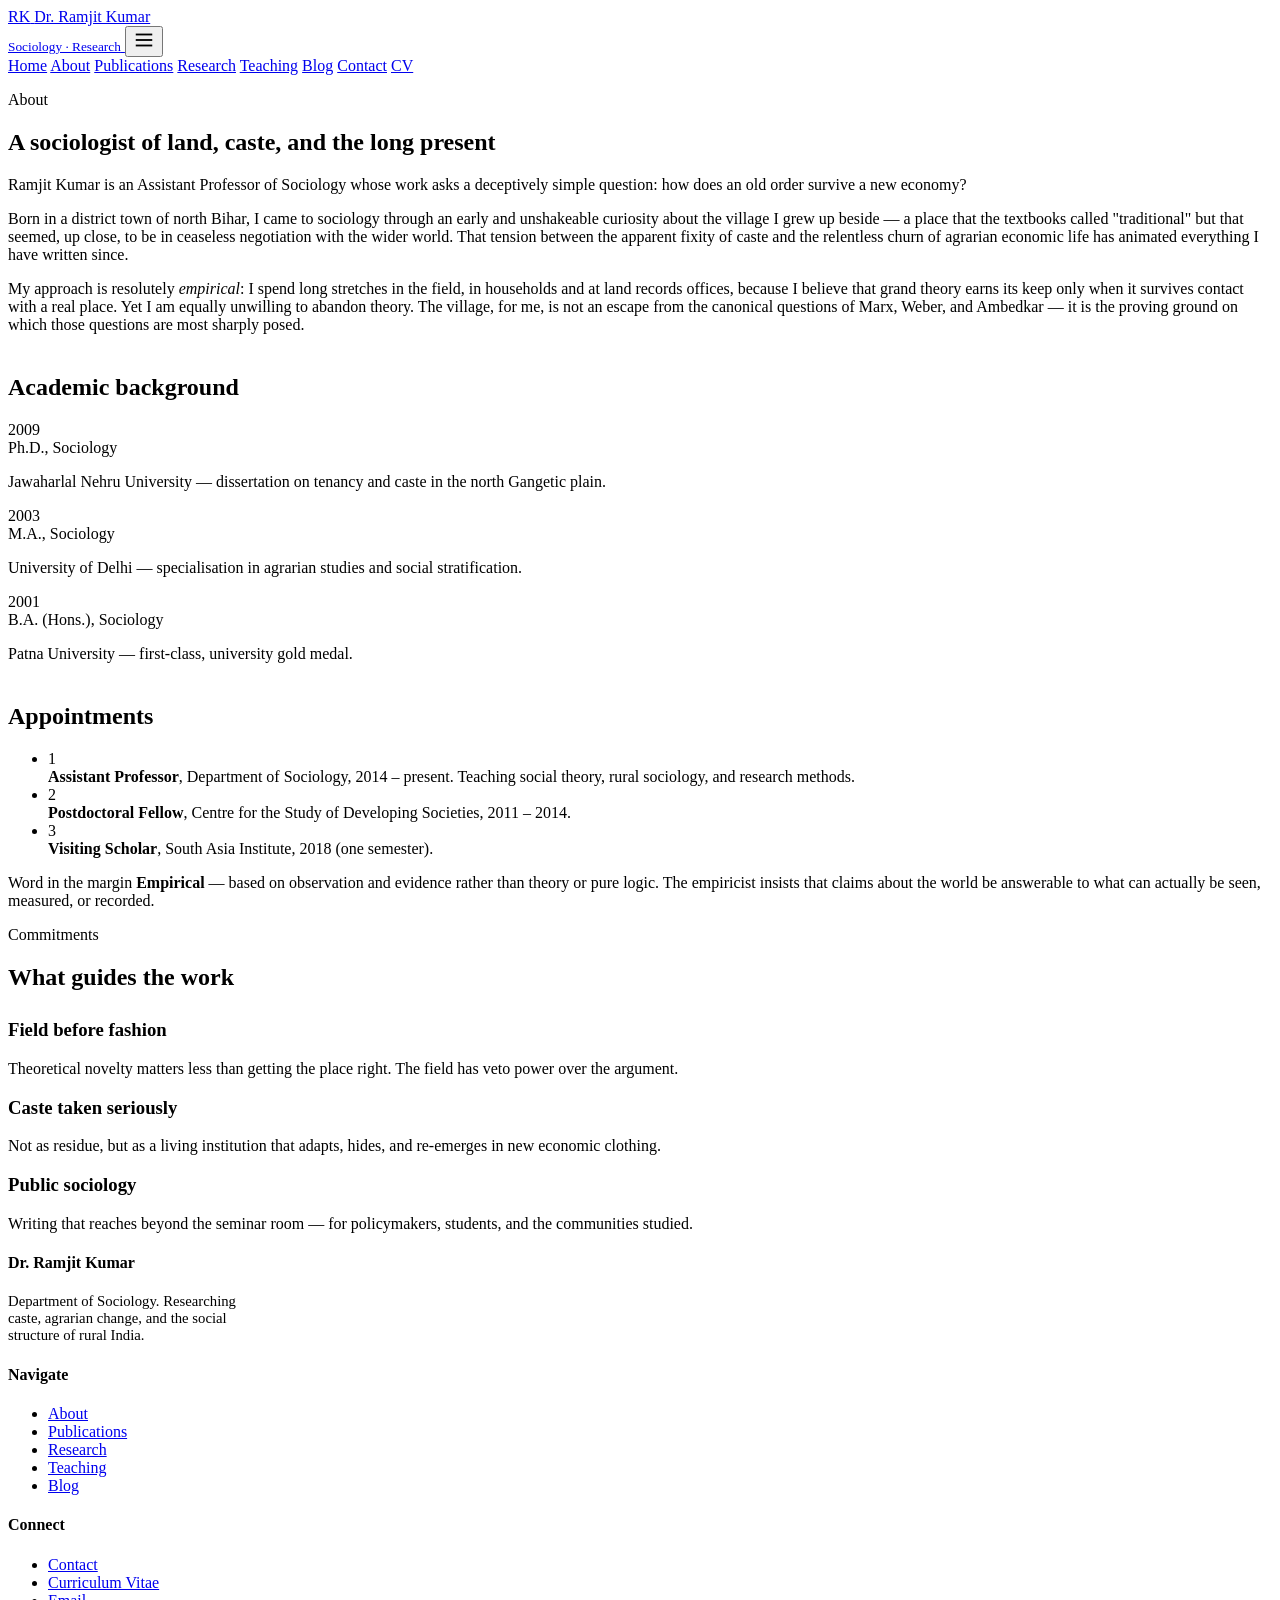
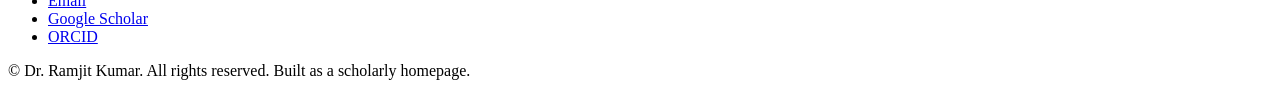
==== about.html @ 221a031c "Add files via upload" ====
<!DOCTYPE html>
<html lang="en">
<head>
<meta charset="UTF-8">
<meta name="viewport" content="width=device-width, initial-scale=1">
<title>About — Dr. Ramjit Kumar</title>
<meta name="description" content="Biography, academic background, and intellectual commitments of Dr. Ramjit Kumar.">
<link rel="preconnect" href="https://fonts.googleapis.com">
<link rel="preconnect" href="https://fonts.gstatic.com" crossorigin>
<link href="https://fonts.googleapis.com/css2?family=Crimson+Pro:ital,wght@0,400;0,600;0,700;1,400;1,600&family=Inter:wght@400;500;600&display=swap" rel="stylesheet">
<link rel="stylesheet" href="css/style.css">
</head>
<body>
<header class="site-head">
  <div class="wrap site-head__inner">
    <a class="brand" href="index.html">
      <span class="brand__mark">RK</span>
      <span>Dr. Ramjit Kumar<br><small>Sociology · Research</small></span>
    </a>
    <button class="nav-toggle" aria-label="Open menu" aria-expanded="false" aria-controls="nav">
      <svg width="22" height="22" viewBox="0 0 24 24" fill="none" stroke="currentColor" stroke-width="2"><line x1="3" y1="6" x2="21" y2="6"/><line x1="3" y1="12" x2="21" y2="12"/><line x1="3" y1="18" x2="21" y2="18"/></svg>
    </button>
    <nav class="nav" id="nav">
      <a href="index.html">Home</a>
      <a href="about.html" class="active">About</a>
      <a href="publications.html">Publications</a>
      <a href="research.html">Research</a>
      <a href="teaching.html">Teaching</a>
      <a href="blog.html">Blog</a>
      <a href="contact.html">Contact</a>
      <a href="cv.html" class="nav__cv">CV</a>
    </nav>
  </div>
</header>
<main>
  <section class="page-hero">
    <div class="wrap">
      <p class="eyebrow reveal">About</p>
      <h1 class="reveal">A sociologist of land, caste, and the long present</h1>
    </div>
  </section>

  <section class="section">
    <div class="wrap annotated">
      <div class="annotated__body">
        <p class="lede reveal">Ramjit Kumar is an Assistant Professor of Sociology whose work asks a deceptively simple question: how does an old order survive a new economy?</p>
        <p class="reveal">Born in a district town of north Bihar, I came to sociology through an early and unshakeable curiosity about the village I grew up beside — a place that the textbooks called "traditional" but that seemed, up close, to be in ceaseless negotiation with the wider world. That tension between the apparent fixity of caste and the relentless churn of agrarian economic life has animated everything I have written since.</p>
        <p class="reveal">My approach is resolutely <em>empirical</em>: I spend long stretches in the field, in households and at land records offices, because I believe that grand theory earns its keep only when it survives contact with a real place. Yet I am equally unwilling to abandon theory. The village, for me, is not an escape from the canonical questions of Marx, Weber, and Ambedkar — it is the proving ground on which those questions are most sharply posed.</p>

        <h2 class="reveal" style="margin-top:2.5rem;">Academic background</h2>
        <div class="timeline reveal" style="margin-top:1.2rem;">
          <div class="timeline__item">
            <div class="timeline__when">2009</div>
            <div class="timeline__what">Ph.D., Sociology</div>
            <p>Jawaharlal Nehru University — dissertation on tenancy and caste in the north Gangetic plain.</p>
          </div>
          <div class="timeline__item">
            <div class="timeline__when">2003</div>
            <div class="timeline__what">M.A., Sociology</div>
            <p>University of Delhi — specialisation in agrarian studies and social stratification.</p>
          </div>
          <div class="timeline__item">
            <div class="timeline__when">2001</div>
            <div class="timeline__what">B.A. (Hons.), Sociology</div>
            <p>Patna University — first-class, university gold medal.</p>
          </div>
        </div>

        <h2 class="reveal" style="margin-top:2.5rem;">Appointments</h2>
        <ul class="feature-list reveal" style="margin-top:1.2rem;">
          <li><span class="n">1</span><div><strong>Assistant Professor</strong>, Department of Sociology, 2014 – present. Teaching social theory, rural sociology, and research methods.</div></li>
          <li><span class="n">2</span><div><strong>Postdoctoral Fellow</strong>, Centre for the Study of Developing Societies, 2011 – 2014.</div></li>
          <li><span class="n">3</span><div><strong>Visiting Scholar</strong>, South Asia Institute, 2018 (one semester).</div></li>
        </ul>
      </div>
      <aside class="margin-note reveal">
        <span>Word in the margin</span>
        <strong>Empirical</strong> — based on observation and evidence rather than theory or pure logic. The empiricist insists that claims about the world be answerable to what can actually be seen, measured, or recorded.
      </aside>
    </div>
  </section>

  <section class="section section--alt">
    <div class="wrap narrow">
      <p class="eyebrow reveal">Commitments</p>
      <h2 class="reveal">What guides the work</h2>
      <div class="cards" style="margin-top:1.8rem;">
        <div class="card reveal"><h3>Field before fashion</h3><p>Theoretical novelty matters less than getting the place right. The field has veto power over the argument.</p></div>
        <div class="card reveal"><h3>Caste taken seriously</h3><p>Not as residue, but as a living institution that adapts, hides, and re-emerges in new economic clothing.</p></div>
        <div class="card reveal"><h3>Public sociology</h3><p>Writing that reaches beyond the seminar room — for policymakers, students, and the communities studied.</p></div>
      </div>
    </div>
  </section>
</main>
<footer class="site-foot">
  <div class="wrap">
    <div class="foot-grid">
      <div>
        <h4>Dr. Ramjit Kumar</h4>
        <p style="font-size:.92rem; max-width:34ch;">Department of Sociology. Researching caste, agrarian change, and the social structure of rural India.</p>
      </div>
      <div>
        <h4>Navigate</h4>
        <ul>
          <li><a href="about.html">About</a></li>
          <li><a href="publications.html">Publications</a></li>
          <li><a href="research.html">Research</a></li>
          <li><a href="teaching.html">Teaching</a></li>
          <li><a href="blog.html">Blog</a></li>
        </ul>
      </div>
      <div>
        <h4>Connect</h4>
        <ul>
          <li><a href="contact.html">Contact</a></li>
          <li><a href="cv.html">Curriculum Vitae</a></li>
          <li><a href="mailto:ramjit.kumar@university.edu">Email</a></li>
          <li><a href="#">Google Scholar</a></li>
          <li><a href="#">ORCID</a></li>
        </ul>
      </div>
    </div>
    <div class="foot-bottom">
      <span>© <span data-year></span> Dr. Ramjit Kumar. All rights reserved.</span>
      <span>Built as a scholarly homepage.</span>
    </div>
  </div>
</footer>
<script src="js/main.js"></script>
</body>
</html>
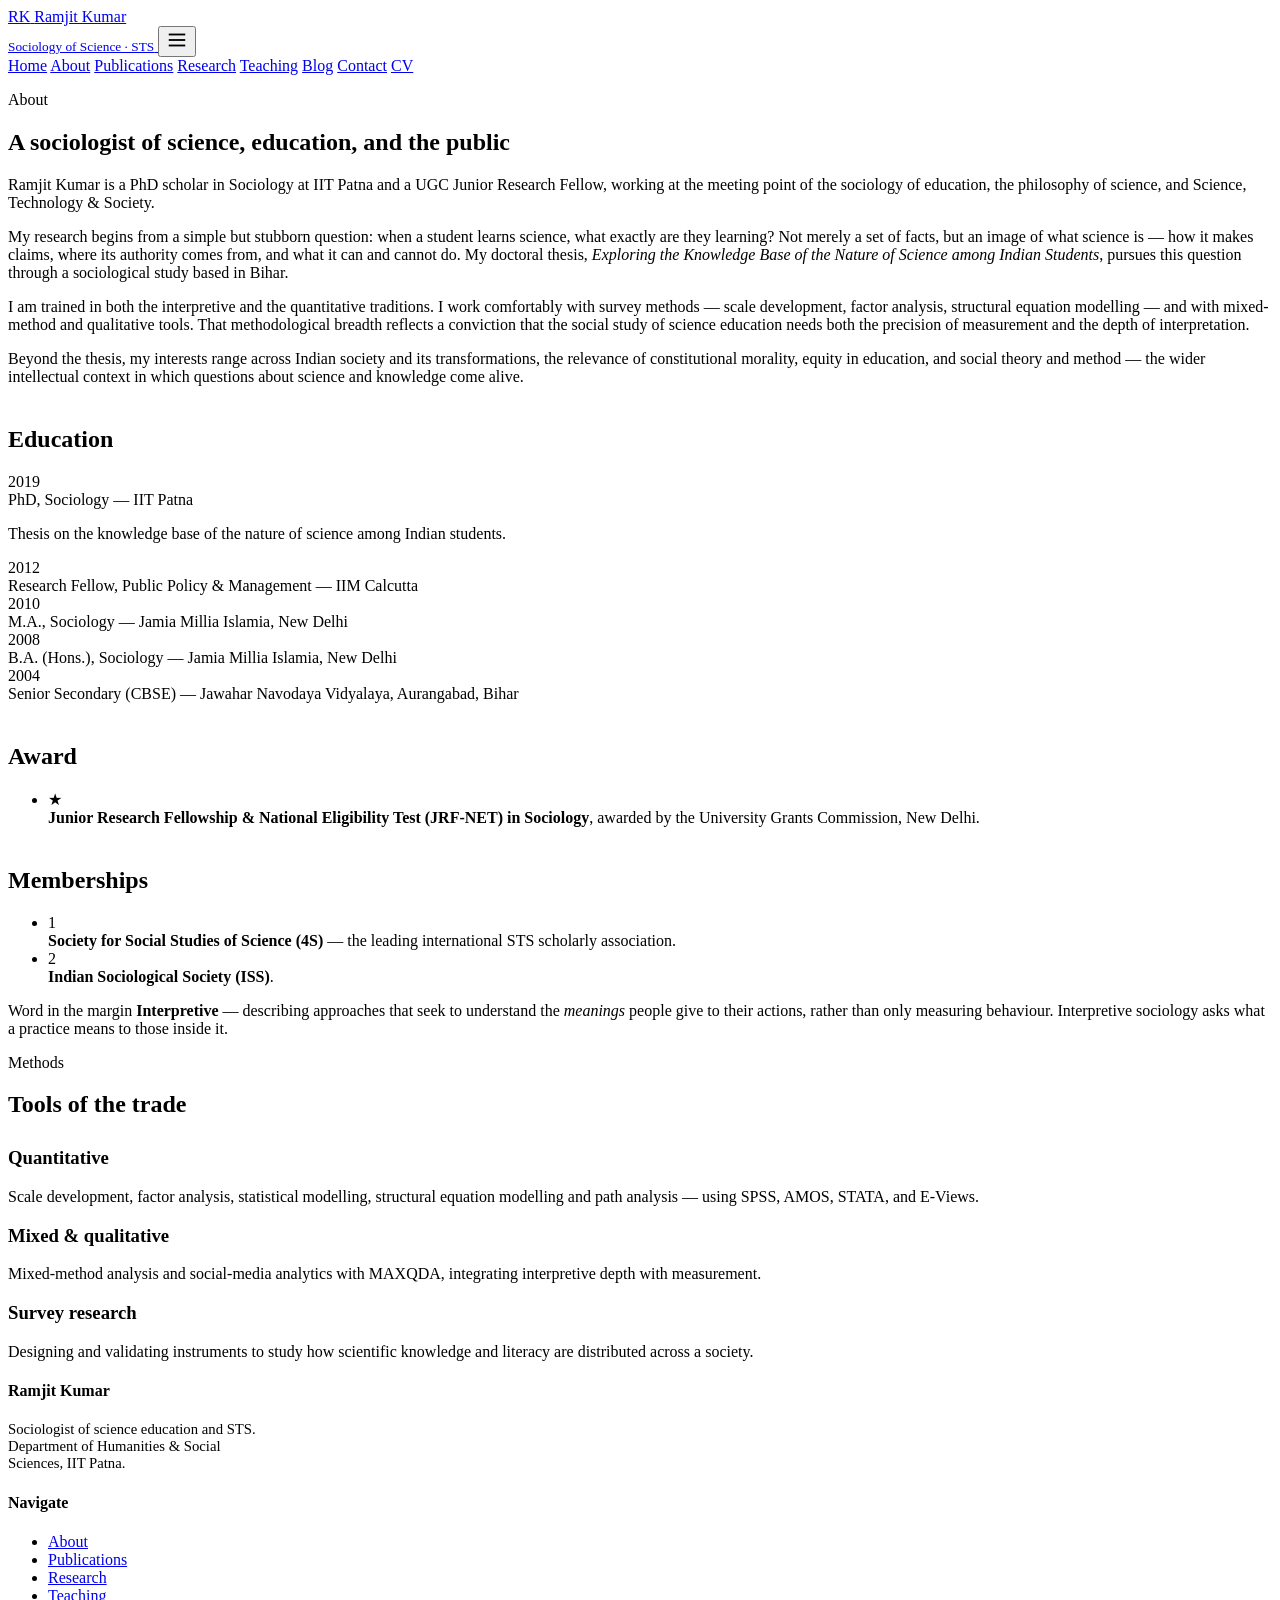
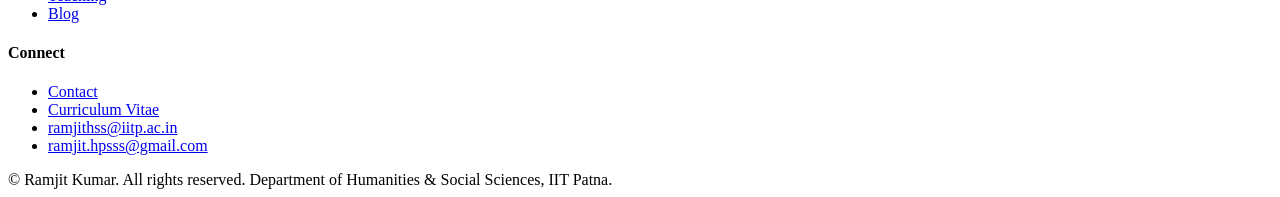
==== commit 8b69eac5: "Add files via upload" ====
--- a/about.html
+++ b/about.html
@@ -3,8 +3,8 @@
 <head>
 <meta charset="UTF-8">
 <meta name="viewport" content="width=device-width, initial-scale=1">
-<title>About — Dr. Ramjit Kumar</title>
-<meta name="description" content="Biography, academic background, and intellectual commitments of Dr. Ramjit Kumar.">
+<title>About — Ramjit Kumar</title>
+<meta name="description" content="Biography, academic background, awards and memberships of Ramjit Kumar, sociologist of science education.">
 <link rel="preconnect" href="https://fonts.googleapis.com">
 <link rel="preconnect" href="https://fonts.gstatic.com" crossorigin>
 <link href="https://fonts.googleapis.com/css2?family=Crimson+Pro:ital,wght@0,400;0,600;0,700;1,400;1,600&family=Inter:wght@400;500;600&display=swap" rel="stylesheet">
@@ -15,7 +15,7 @@
   <div class="wrap site-head__inner">
     <a class="brand" href="index.html">
       <span class="brand__mark">RK</span>
-      <span>Dr. Ramjit Kumar<br><small>Sociology · Research</small></span>
+      <span>Ramjit Kumar<br><small>Sociology of Science · STS</small></span>
     </a>
     <button class="nav-toggle" aria-label="Open menu" aria-expanded="false" aria-controls="nav">
       <svg width="22" height="22" viewBox="0 0 24 24" fill="none" stroke="currentColor" stroke-width="2"><line x1="3" y1="6" x2="21" y2="6"/><line x1="3" y1="12" x2="21" y2="12"/><line x1="3" y1="18" x2="21" y2="18"/></svg>
@@ -36,58 +36,53 @@
   <section class="page-hero">
     <div class="wrap">
       <p class="eyebrow reveal">About</p>
-      <h1 class="reveal">A sociologist of land, caste, and the long present</h1>
+      <h1 class="reveal">A sociologist of science, education, and the public</h1>
     </div>
   </section>
 
   <section class="section">
     <div class="wrap annotated">
       <div class="annotated__body">
-        <p class="lede reveal">Ramjit Kumar is an Assistant Professor of Sociology whose work asks a deceptively simple question: how does an old order survive a new economy?</p>
-        <p class="reveal">Born in a district town of north Bihar, I came to sociology through an early and unshakeable curiosity about the village I grew up beside — a place that the textbooks called "traditional" but that seemed, up close, to be in ceaseless negotiation with the wider world. That tension between the apparent fixity of caste and the relentless churn of agrarian economic life has animated everything I have written since.</p>
-        <p class="reveal">My approach is resolutely <em>empirical</em>: I spend long stretches in the field, in households and at land records offices, because I believe that grand theory earns its keep only when it survives contact with a real place. Yet I am equally unwilling to abandon theory. The village, for me, is not an escape from the canonical questions of Marx, Weber, and Ambedkar — it is the proving ground on which those questions are most sharply posed.</p>
+        <p class="lede reveal">Ramjit Kumar is a PhD scholar in Sociology at IIT Patna and a UGC Junior Research Fellow, working at the meeting point of the sociology of education, the philosophy of science, and Science, Technology &amp; Society.</p>
+        <p class="reveal">My research begins from a simple but stubborn question: when a student learns science, what exactly are they learning? Not merely a set of facts, but an image of what science is — how it makes claims, where its authority comes from, and what it can and cannot do. My doctoral thesis, <em>Exploring the Knowledge Base of the Nature of Science among Indian Students</em>, pursues this question through a sociological study based in Bihar.</p>
+        <p class="reveal">I am trained in both the interpretive and the quantitative traditions. I work comfortably with survey methods — scale development, factor analysis, structural equation modelling — and with mixed-method and qualitative tools. That methodological breadth reflects a conviction that the social study of science education needs both the precision of measurement and the depth of interpretation.</p>
+        <p class="reveal">Beyond the thesis, my interests range across Indian society and its transformations, the relevance of constitutional morality, equity in education, and social theory and method — the wider intellectual context in which questions about science and knowledge come alive.</p>
 
-        <h2 class="reveal" style="margin-top:2.5rem;">Academic background</h2>
+        <h2 class="reveal" style="margin-top:2.5rem;">Education</h2>
         <div class="timeline reveal" style="margin-top:1.2rem;">
-          <div class="timeline__item">
-            <div class="timeline__when">2009</div>
-            <div class="timeline__what">Ph.D., Sociology</div>
-            <p>Jawaharlal Nehru University — dissertation on tenancy and caste in the north Gangetic plain.</p>
-          </div>
-          <div class="timeline__item">
-            <div class="timeline__when">2003</div>
-            <div class="timeline__what">M.A., Sociology</div>
-            <p>University of Delhi — specialisation in agrarian studies and social stratification.</p>
-          </div>
-          <div class="timeline__item">
-            <div class="timeline__when">2001</div>
-            <div class="timeline__what">B.A. (Hons.), Sociology</div>
-            <p>Patna University — first-class, university gold medal.</p>
-          </div>
+          <div class="timeline__item"><div class="timeline__when">2019</div><div class="timeline__what">PhD, Sociology — IIT Patna</div><p>Thesis on the knowledge base of the nature of science among Indian students.</p></div>
+          <div class="timeline__item"><div class="timeline__when">2012</div><div class="timeline__what">Research Fellow, Public Policy &amp; Management — IIM Calcutta</div></div>
+          <div class="timeline__item"><div class="timeline__when">2010</div><div class="timeline__what">M.A., Sociology — Jamia Millia Islamia, New Delhi</div></div>
+          <div class="timeline__item"><div class="timeline__when">2008</div><div class="timeline__what">B.A. (Hons.), Sociology — Jamia Millia Islamia, New Delhi</div></div>
+          <div class="timeline__item"><div class="timeline__when">2004</div><div class="timeline__what">Senior Secondary (CBSE) — Jawahar Navodaya Vidyalaya, Aurangabad, Bihar</div></div>
         </div>
 
-        <h2 class="reveal" style="margin-top:2.5rem;">Appointments</h2>
+        <h2 class="reveal" style="margin-top:2.5rem;">Award</h2>
         <ul class="feature-list reveal" style="margin-top:1.2rem;">
-          <li><span class="n">1</span><div><strong>Assistant Professor</strong>, Department of Sociology, 2014 – present. Teaching social theory, rural sociology, and research methods.</div></li>
-          <li><span class="n">2</span><div><strong>Postdoctoral Fellow</strong>, Centre for the Study of Developing Societies, 2011 – 2014.</div></li>
-          <li><span class="n">3</span><div><strong>Visiting Scholar</strong>, South Asia Institute, 2018 (one semester).</div></li>
+          <li><span class="n">&#9733;</span><div><strong>Junior Research Fellowship &amp; National Eligibility Test (JRF-NET) in Sociology</strong>, awarded by the University Grants Commission, New Delhi.</div></li>
+        </ul>
+
+        <h2 class="reveal" style="margin-top:2.5rem;">Memberships</h2>
+        <ul class="feature-list reveal" style="margin-top:1.2rem;">
+          <li><span class="n">1</span><div><strong>Society for Social Studies of Science (4S)</strong> — the leading international STS scholarly association.</div></li>
+          <li><span class="n">2</span><div><strong>Indian Sociological Society (ISS)</strong>.</div></li>
         </ul>
       </div>
       <aside class="margin-note reveal">
         <span>Word in the margin</span>
-        <strong>Empirical</strong> — based on observation and evidence rather than theory or pure logic. The empiricist insists that claims about the world be answerable to what can actually be seen, measured, or recorded.
+        <strong>Interpretive</strong> — describing approaches that seek to understand the <em>meanings</em> people give to their actions, rather than only measuring behaviour. Interpretive sociology asks what a practice means to those inside it.
       </aside>
     </div>
   </section>
 
   <section class="section section--alt">
     <div class="wrap narrow">
-      <p class="eyebrow reveal">Commitments</p>
-      <h2 class="reveal">What guides the work</h2>
+      <p class="eyebrow reveal">Methods</p>
+      <h2 class="reveal">Tools of the trade</h2>
       <div class="cards" style="margin-top:1.8rem;">
-        <div class="card reveal"><h3>Field before fashion</h3><p>Theoretical novelty matters less than getting the place right. The field has veto power over the argument.</p></div>
-        <div class="card reveal"><h3>Caste taken seriously</h3><p>Not as residue, but as a living institution that adapts, hides, and re-emerges in new economic clothing.</p></div>
-        <div class="card reveal"><h3>Public sociology</h3><p>Writing that reaches beyond the seminar room — for policymakers, students, and the communities studied.</p></div>
+        <div class="card reveal"><h3>Quantitative</h3><p>Scale development, factor analysis, statistical modelling, structural equation modelling and path analysis — using SPSS, AMOS, STATA, and E-Views.</p></div>
+        <div class="card reveal"><h3>Mixed &amp; qualitative</h3><p>Mixed-method analysis and social-media analytics with MAXQDA, integrating interpretive depth with measurement.</p></div>
+        <div class="card reveal"><h3>Survey research</h3><p>Designing and validating instruments to study how scientific knowledge and literacy are distributed across a society.</p></div>
       </div>
     </div>
   </section>
@@ -96,8 +91,8 @@
   <div class="wrap">
     <div class="foot-grid">
       <div>
-        <h4>Dr. Ramjit Kumar</h4>
-        <p style="font-size:.92rem; max-width:34ch;">Department of Sociology. Researching caste, agrarian change, and the social structure of rural India.</p>
+        <h4>Ramjit Kumar</h4>
+        <p style="font-size:.92rem; max-width:36ch;">Sociologist of science education and STS. Department of Humanities &amp; Social Sciences, IIT Patna.</p>
       </div>
       <div>
         <h4>Navigate</h4>
@@ -114,15 +109,14 @@
         <ul>
           <li><a href="contact.html">Contact</a></li>
           <li><a href="cv.html">Curriculum Vitae</a></li>
-          <li><a href="mailto:ramjit.kumar@university.edu">Email</a></li>
-          <li><a href="#">Google Scholar</a></li>
-          <li><a href="#">ORCID</a></li>
+          <li><a href="mailto:ramjithss@iitp.ac.in">ramjithss@iitp.ac.in</a></li>
+          <li><a href="mailto:ramjit.hpsss@gmail.com">ramjit.hpsss@gmail.com</a></li>
         </ul>
       </div>
     </div>
     <div class="foot-bottom">
-      <span>© <span data-year></span> Dr. Ramjit Kumar. All rights reserved.</span>
-      <span>Built as a scholarly homepage.</span>
+      <span>© <span data-year></span> Ramjit Kumar. All rights reserved.</span>
+      <span>Department of Humanities &amp; Social Sciences, IIT Patna.</span>
     </div>
   </div>
 </footer>
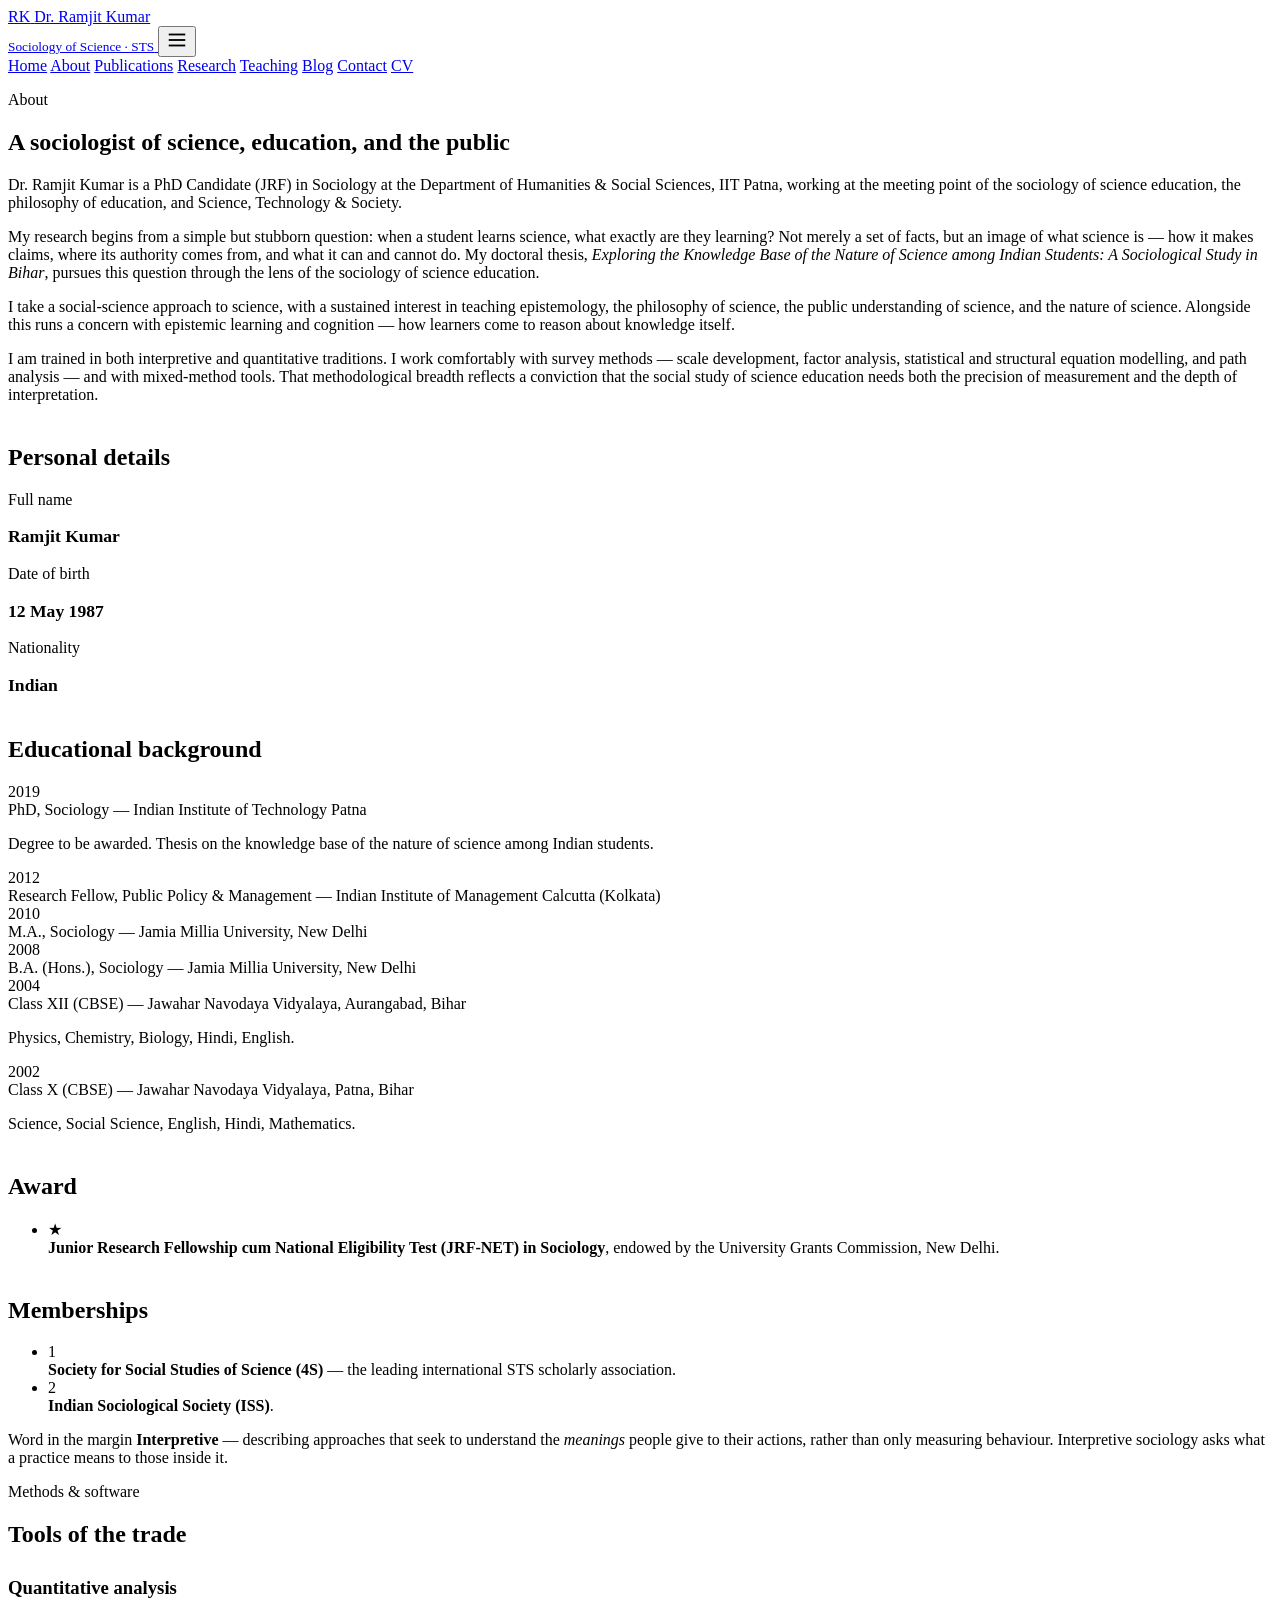
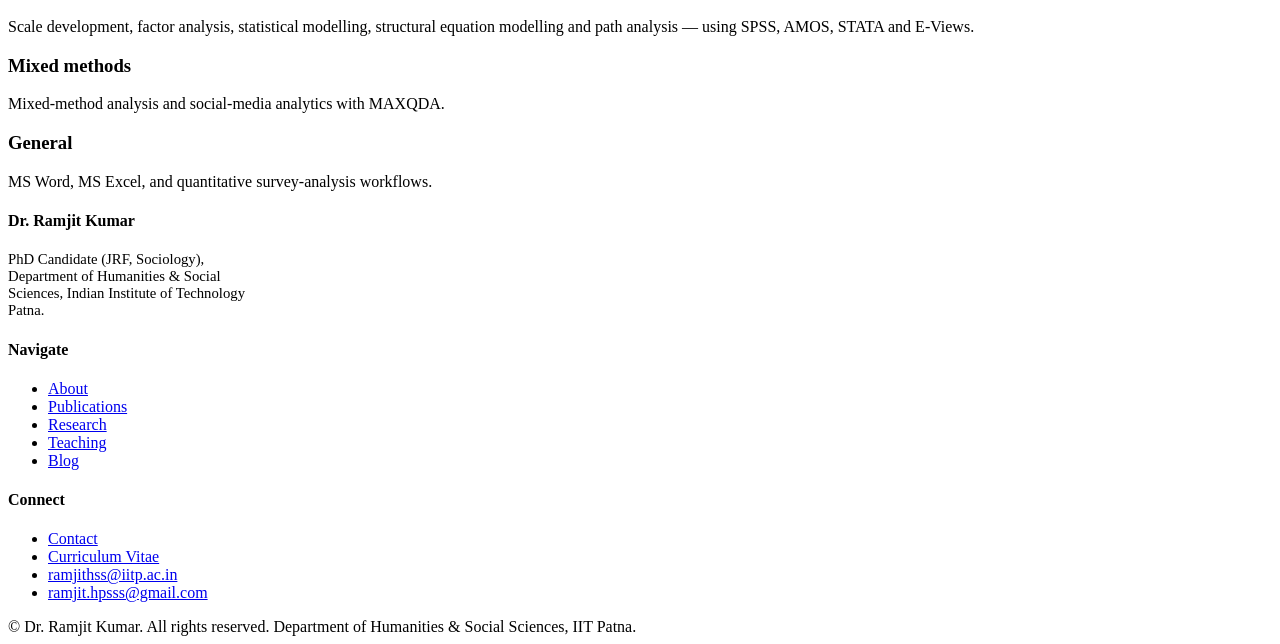
==== commit aa6c4216: "Add files via upload" ====
--- a/about.html
+++ b/about.html
@@ -3,8 +3,8 @@
 <head>
 <meta charset="UTF-8">
 <meta name="viewport" content="width=device-width, initial-scale=1">
-<title>About — Ramjit Kumar</title>
-<meta name="description" content="Biography, academic background, awards and memberships of Ramjit Kumar, sociologist of science education.">
+<title>About — Dr. Ramjit Kumar</title>
+<meta name="description" content="Biography, personal details, education, awards and memberships of Dr. Ramjit Kumar, sociologist of science education at IIT Patna.">
 <link rel="preconnect" href="https://fonts.googleapis.com">
 <link rel="preconnect" href="https://fonts.gstatic.com" crossorigin>
 <link href="https://fonts.googleapis.com/css2?family=Crimson+Pro:ital,wght@0,400;0,600;0,700;1,400;1,600&family=Inter:wght@400;500;600&display=swap" rel="stylesheet">
@@ -15,7 +15,7 @@
   <div class="wrap site-head__inner">
     <a class="brand" href="index.html">
       <span class="brand__mark">RK</span>
-      <span>Ramjit Kumar<br><small>Sociology of Science · STS</small></span>
+      <span>Dr. Ramjit Kumar<br><small>Sociology of Science · STS</small></span>
     </a>
     <button class="nav-toggle" aria-label="Open menu" aria-expanded="false" aria-controls="nav">
       <svg width="22" height="22" viewBox="0 0 24 24" fill="none" stroke="currentColor" stroke-width="2"><line x1="3" y1="6" x2="21" y2="6"/><line x1="3" y1="12" x2="21" y2="12"/><line x1="3" y1="18" x2="21" y2="18"/></svg>
@@ -43,23 +43,31 @@
   <section class="section">
     <div class="wrap annotated">
       <div class="annotated__body">
-        <p class="lede reveal">Ramjit Kumar is a PhD scholar in Sociology at IIT Patna and a UGC Junior Research Fellow, working at the meeting point of the sociology of education, the philosophy of science, and Science, Technology &amp; Society.</p>
-        <p class="reveal">My research begins from a simple but stubborn question: when a student learns science, what exactly are they learning? Not merely a set of facts, but an image of what science is — how it makes claims, where its authority comes from, and what it can and cannot do. My doctoral thesis, <em>Exploring the Knowledge Base of the Nature of Science among Indian Students</em>, pursues this question through a sociological study based in Bihar.</p>
-        <p class="reveal">I am trained in both the interpretive and the quantitative traditions. I work comfortably with survey methods — scale development, factor analysis, structural equation modelling — and with mixed-method and qualitative tools. That methodological breadth reflects a conviction that the social study of science education needs both the precision of measurement and the depth of interpretation.</p>
-        <p class="reveal">Beyond the thesis, my interests range across Indian society and its transformations, the relevance of constitutional morality, equity in education, and social theory and method — the wider intellectual context in which questions about science and knowledge come alive.</p>
+        <p class="lede reveal">Dr. Ramjit Kumar is a PhD Candidate (JRF) in Sociology at the Department of Humanities &amp; Social Sciences, IIT Patna, working at the meeting point of the sociology of science education, the philosophy of education, and Science, Technology &amp; Society.</p>
+        <p class="reveal">My research begins from a simple but stubborn question: when a student learns science, what exactly are they learning? Not merely a set of facts, but an image of what science is — how it makes claims, where its authority comes from, and what it can and cannot do. My doctoral thesis, <em>Exploring the Knowledge Base of the Nature of Science among Indian Students: A Sociological Study in Bihar</em>, pursues this question through the lens of the sociology of science education.</p>
+        <p class="reveal">I take a social-science approach to science, with a sustained interest in teaching epistemology, the philosophy of science, the public understanding of science, and the nature of science. Alongside this runs a concern with epistemic learning and cognition — how learners come to reason about knowledge itself.</p>
+        <p class="reveal">I am trained in both interpretive and quantitative traditions. I work comfortably with survey methods — scale development, factor analysis, statistical and structural equation modelling, and path analysis — and with mixed-method tools. That methodological breadth reflects a conviction that the social study of science education needs both the precision of measurement and the depth of interpretation.</p>
 
-        <h2 class="reveal" style="margin-top:2.5rem;">Education</h2>
+        <h2 class="reveal" style="margin-top:2.5rem;">Personal details</h2>
+        <div class="cards reveal" style="margin-top:1rem; grid-template-columns:repeat(auto-fit,minmax(180px,1fr));">
+          <div class="card"><p class="card__meta">Full name</p><h3 style="font-size:1.1rem;">Ramjit Kumar</h3></div>
+          <div class="card"><p class="card__meta">Date of birth</p><h3 style="font-size:1.1rem;">12 May 1987</h3></div>
+          <div class="card"><p class="card__meta">Nationality</p><h3 style="font-size:1.1rem;">Indian</h3></div>
+        </div>
+
+        <h2 class="reveal" style="margin-top:2.5rem;">Educational background</h2>
         <div class="timeline reveal" style="margin-top:1.2rem;">
-          <div class="timeline__item"><div class="timeline__when">2019</div><div class="timeline__what">PhD, Sociology — IIT Patna</div><p>Thesis on the knowledge base of the nature of science among Indian students.</p></div>
-          <div class="timeline__item"><div class="timeline__when">2012</div><div class="timeline__what">Research Fellow, Public Policy &amp; Management — IIM Calcutta</div></div>
-          <div class="timeline__item"><div class="timeline__when">2010</div><div class="timeline__what">M.A., Sociology — Jamia Millia Islamia, New Delhi</div></div>
-          <div class="timeline__item"><div class="timeline__when">2008</div><div class="timeline__what">B.A. (Hons.), Sociology — Jamia Millia Islamia, New Delhi</div></div>
-          <div class="timeline__item"><div class="timeline__when">2004</div><div class="timeline__what">Senior Secondary (CBSE) — Jawahar Navodaya Vidyalaya, Aurangabad, Bihar</div></div>
+          <div class="timeline__item"><div class="timeline__when">2019</div><div class="timeline__what">PhD, Sociology — Indian Institute of Technology Patna</div><p>Degree to be awarded. Thesis on the knowledge base of the nature of science among Indian students.</p></div>
+          <div class="timeline__item"><div class="timeline__when">2012</div><div class="timeline__what">Research Fellow, Public Policy &amp; Management — Indian Institute of Management Calcutta (Kolkata)</div></div>
+          <div class="timeline__item"><div class="timeline__when">2010</div><div class="timeline__what">M.A., Sociology — Jamia Millia University, New Delhi</div></div>
+          <div class="timeline__item"><div class="timeline__when">2008</div><div class="timeline__what">B.A. (Hons.), Sociology — Jamia Millia University, New Delhi</div></div>
+          <div class="timeline__item"><div class="timeline__when">2004</div><div class="timeline__what">Class XII (CBSE) — Jawahar Navodaya Vidyalaya, Aurangabad, Bihar</div><p>Physics, Chemistry, Biology, Hindi, English.</p></div>
+          <div class="timeline__item"><div class="timeline__when">2002</div><div class="timeline__what">Class X (CBSE) — Jawahar Navodaya Vidyalaya, Patna, Bihar</div><p>Science, Social Science, English, Hindi, Mathematics.</p></div>
         </div>
 
         <h2 class="reveal" style="margin-top:2.5rem;">Award</h2>
         <ul class="feature-list reveal" style="margin-top:1.2rem;">
-          <li><span class="n">&#9733;</span><div><strong>Junior Research Fellowship &amp; National Eligibility Test (JRF-NET) in Sociology</strong>, awarded by the University Grants Commission, New Delhi.</div></li>
+          <li><span class="n">&#9733;</span><div><strong>Junior Research Fellowship cum National Eligibility Test (JRF-NET) in Sociology</strong>, endowed by the University Grants Commission, New Delhi.</div></li>
         </ul>
 
         <h2 class="reveal" style="margin-top:2.5rem;">Memberships</h2>
@@ -77,12 +85,12 @@
 
   <section class="section section--alt">
     <div class="wrap narrow">
-      <p class="eyebrow reveal">Methods</p>
+      <p class="eyebrow reveal">Methods &amp; software</p>
       <h2 class="reveal">Tools of the trade</h2>
       <div class="cards" style="margin-top:1.8rem;">
-        <div class="card reveal"><h3>Quantitative</h3><p>Scale development, factor analysis, statistical modelling, structural equation modelling and path analysis — using SPSS, AMOS, STATA, and E-Views.</p></div>
-        <div class="card reveal"><h3>Mixed &amp; qualitative</h3><p>Mixed-method analysis and social-media analytics with MAXQDA, integrating interpretive depth with measurement.</p></div>
-        <div class="card reveal"><h3>Survey research</h3><p>Designing and validating instruments to study how scientific knowledge and literacy are distributed across a society.</p></div>
+        <div class="card reveal"><h3>Quantitative analysis</h3><p>Scale development, factor analysis, statistical modelling, structural equation modelling and path analysis — using SPSS, AMOS, STATA and E-Views.</p></div>
+        <div class="card reveal"><h3>Mixed methods</h3><p>Mixed-method analysis and social-media analytics with MAXQDA.</p></div>
+        <div class="card reveal"><h3>General</h3><p>MS Word, MS Excel, and quantitative survey-analysis workflows.</p></div>
       </div>
     </div>
   </section>
@@ -91,8 +99,8 @@
   <div class="wrap">
     <div class="foot-grid">
       <div>
-        <h4>Ramjit Kumar</h4>
-        <p style="font-size:.92rem; max-width:36ch;">Sociologist of science education and STS. Department of Humanities &amp; Social Sciences, IIT Patna.</p>
+        <h4>Dr. Ramjit Kumar</h4>
+        <p style="font-size:.92rem; max-width:36ch;">PhD Candidate (JRF, Sociology), Department of Humanities &amp; Social Sciences, Indian Institute of Technology Patna.</p>
       </div>
       <div>
         <h4>Navigate</h4>
@@ -115,7 +123,7 @@
       </div>
     </div>
     <div class="foot-bottom">
-      <span>© <span data-year></span> Ramjit Kumar. All rights reserved.</span>
+      <span>© <span data-year></span> Dr. Ramjit Kumar. All rights reserved.</span>
       <span>Department of Humanities &amp; Social Sciences, IIT Patna.</span>
     </div>
   </div>
